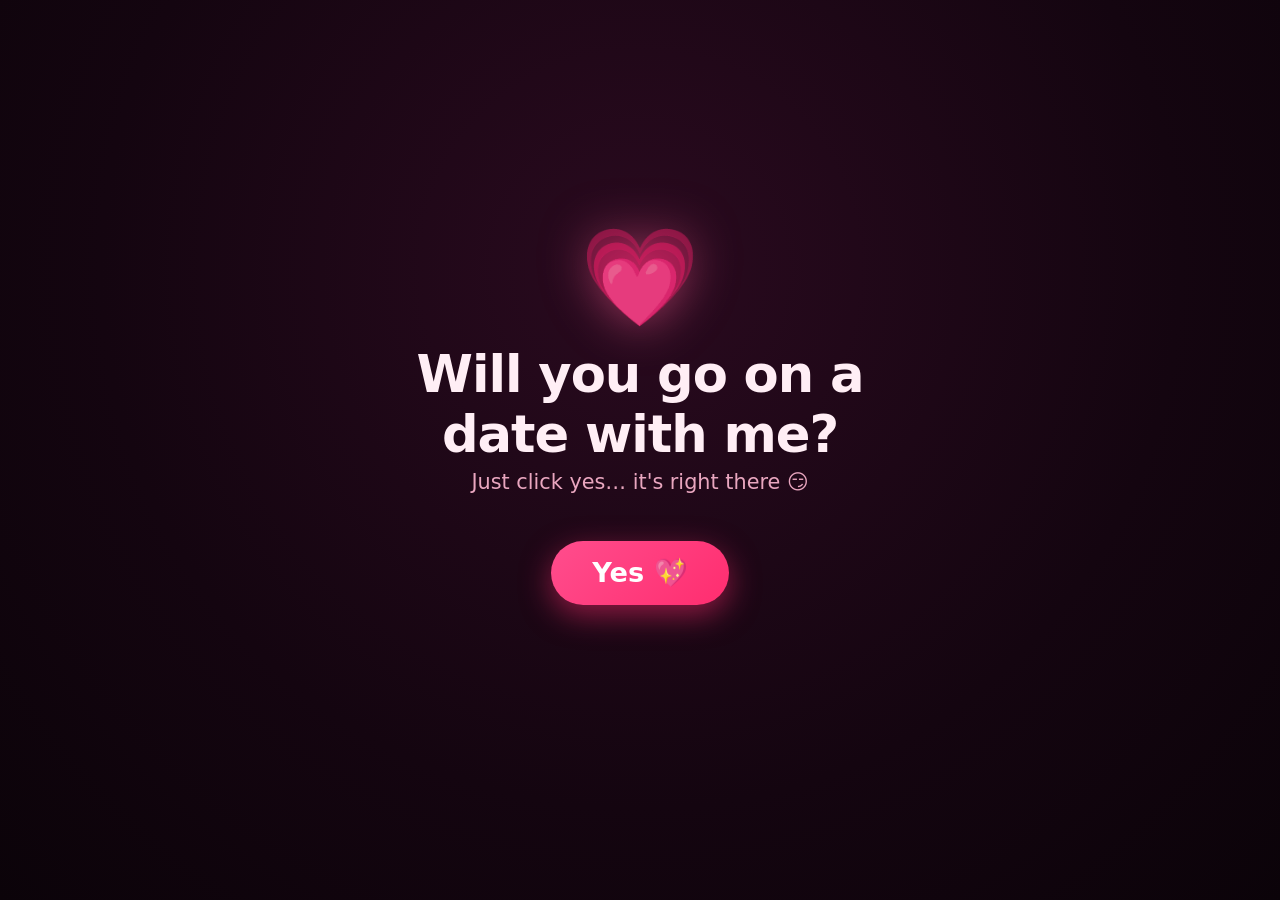
==== dateme.html @ 6dee1100 "Add playful dateme.html with dodging Yes button Co-Authored-By: Claude Opus 4.8 (1M context) <norepl" ====
<!DOCTYPE html>
<html lang="en">
<head>
  <meta charset="UTF-8" />
  <meta name="viewport" content="width=device-width, initial-scale=1.0" />
  <title>Will you go on a date with me?</title>
  <style>
    * {
      margin: 0;
      padding: 0;
      box-sizing: border-box;
    }

    html,
    body {
      height: 100%;
    }

    body {
      font-family: "Segoe UI", system-ui, -apple-system, sans-serif;
      background: radial-gradient(circle at 50% 30%, #2a0a1f 0%, #140510 60%, #0b0309 100%);
      color: #ffeef5;
      overflow: hidden;
    }

    .stage {
      position: fixed;
      inset: 0;
      display: flex;
      flex-direction: column;
      align-items: center;
      justify-content: center;
      text-align: center;
      padding: 1.5rem;
    }

    .heart-big {
      font-size: clamp(3rem, 12vw, 6rem);
      line-height: 1;
      animation: beat 1.4s ease-in-out infinite;
      filter: drop-shadow(0 0 24px rgba(255, 92, 146, 0.6));
    }

    h1 {
      margin: 1.2rem 0 0.4rem;
      font-size: clamp(1.8rem, 6vw, 3.2rem);
      font-weight: 800;
      letter-spacing: -0.02em;
      max-width: 16ch;
    }

    p.sub {
      color: #ffb8d2;
      font-size: clamp(1rem, 3vw, 1.3rem);
      margin-bottom: 2.6rem;
      opacity: 0.9;
      min-height: 1.4em;
    }

    .yes {
      font: inherit;
      font-weight: 700;
      font-size: clamp(1.2rem, 4vw, 1.7rem);
      border: none;
      border-radius: 999px;
      padding: 1rem 2.6rem;
      cursor: pointer;
      color: #fff;
      background: linear-gradient(135deg, #ff4d8d, #ff2d6f);
      box-shadow: 0 10px 30px rgba(255, 45, 111, 0.5);
      transition: left 0.25s ease, top 0.25s ease, transform 0.18s ease, box-shadow 0.18s ease;
    }

    .yes:hover {
      box-shadow: 0 14px 40px rgba(255, 45, 111, 0.7);
    }

    .reward {
      margin-top: 2rem;
      font-size: clamp(1.2rem, 4vw, 1.8rem);
      font-weight: 700;
      color: #fff;
      opacity: 0;
      transform: translateY(8px);
      transition: opacity 0.5s ease, transform 0.5s ease;
      pointer-events: none;
    }

    .reward.show {
      opacity: 1;
      transform: translateY(0);
    }

    @keyframes beat {
      0%, 100% { transform: scale(1); }
      15% { transform: scale(1.18); }
      30% { transform: scale(1); }
      45% { transform: scale(1.12); }
    }
  </style>
</head>
<body>
  <main class="stage">
    <div class="heart-big">💗</div>
    <h1>Will you go on a date with me?</h1>
    <p class="sub" id="sub">Just click yes… it's right there 😏</p>

    <button class="yes" id="yes">Yes 💖</button>

    <p class="reward" id="reward">Yay! 🥰 It's a date! 💕</p>
  </main>

  <script>
    const yes = document.getElementById('yes');
    const sub = document.getElementById('sub');

    const teases = [
      "Oops, too slow 😅",
      "Almost had it!",
      "Catch me if you can 🏃",
      "Nice try 😘",
      "So close…",
      "Hehe, not yet!",
      "Try again? 💞"
    ];
    let dodges = 0;
    let caught = false;

    // Move the button SLIGHTLY away from where the cursor is heading.
    function dodge(e) {
      if (caught) return;

      // Once it has teased enough times, let it be caught. 💕
      dodges++;
      if (dodges > 6) {
        caught = true;
        return;
      }

      const pad = 12;
      const w = yes.offsetWidth;
      const h = yes.offsetHeight;
      const rect = yes.getBoundingClientRect();
      const cx = rect.left + w / 2;
      const cy = rect.top + h / 2;

      // Pointer position (fallback to button centre for keyboard/touch).
      const px = e && e.clientX != null ? e.clientX : cx;
      const py = e && e.clientY != null ? e.clientY : cy;

      // Push a small step in the opposite direction of the pointer.
      let dx = cx - px;
      let dy = cy - py;
      const len = Math.hypot(dx, dy) || 1;
      const step = 90 + Math.random() * 50; // "slightly" — about a button-width
      dx = (dx / len) * step + (Math.random() * 30 - 15);
      dy = (dy / len) * step + (Math.random() * 30 - 15);

      let nx = rect.left + dx;
      let ny = rect.top + dy;

      // Keep it on-screen.
      nx = Math.max(pad, Math.min(window.innerWidth - w - pad, nx));
      ny = Math.max(pad, Math.min(window.innerHeight - h - pad, ny));

      yes.style.position = 'fixed';
      yes.style.left = nx + 'px';
      yes.style.top = ny + 'px';

      sub.textContent = teases[Math.min(dodges - 1, teases.length - 1)];
    }

    // Dodge on approach and on the press itself, "as if you couldn't click it".
    yes.addEventListener('mouseenter', dodge);
    yes.addEventListener('mousedown', function (e) {
      if (!caught) { e.preventDefault(); dodge(e); }
    });
    yes.addEventListener('touchstart', function (e) {
      if (!caught) { e.preventDefault(); dodge(e.touches[0]); }
    }, { passive: false });

    // The one real click that lands (after it gives in). 💖
    yes.addEventListener('click', function () {
      if (!caught) return;
      celebrate();
    });

    function celebrate() {
      document.getElementById('reward').classList.add('show');
      sub.textContent = "I knew you'd say yes 🥰";
      yes.textContent = 'Yes!! 💖';
      yes.style.transform = 'scale(1.1)';

      for (let i = 0; i < 28; i++) {
        const heart = document.createElement('div');
        heart.textContent = ['💖', '💕', '💗', '❤️', '💞'][i % 5];
        heart.style.position = 'fixed';
        heart.style.left = Math.random() * 100 + 'vw';
        heart.style.top = '110vh';
        heart.style.fontSize = (1 + Math.random() * 1.6) + 'rem';
        heart.style.pointerEvents = 'none';
        heart.style.transition = 'transform 2.6s linear, opacity 2.6s linear';
        document.body.appendChild(heart);
        requestAnimationFrame(function () {
          heart.style.transform = 'translateY(-130vh) rotate(' + (Math.random() * 120 - 60) + 'deg)';
          heart.style.opacity = '0';
        });
        setTimeout(function () { heart.remove(); }, 2800);
      }
    }
  </script>
</body>
</html>
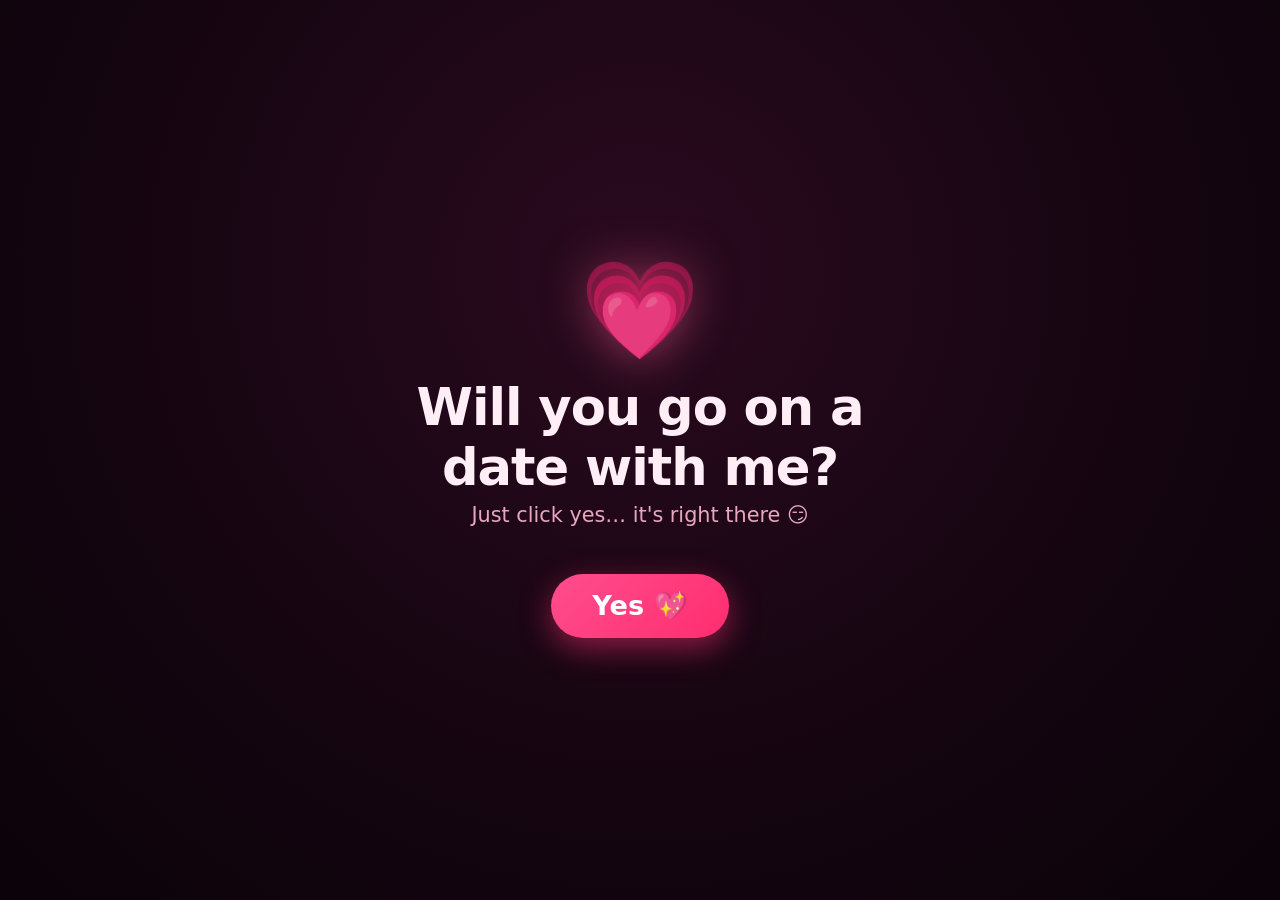
==== commit f7492def: "Make dateme.html Yes button永 uncatchable Co-Authored-By: Claude Opus 4.8 (1M context) <noreply@anthr" ====
--- a/dateme.html
+++ b/dateme.html
@@ -106,8 +106,6 @@
     <p class="sub" id="sub">Just click yes… it's right there 😏</p>
 
     <button class="yes" id="yes">Yes 💖</button>
-
-    <p class="reward" id="reward">Yay! 🥰 It's a date! 💕</p>
   </main>
 
   <script>
@@ -124,18 +122,10 @@
       "Try again? 💞"
     ];
     let dodges = 0;
-    let caught = false;
 
     // Move the button SLIGHTLY away from where the cursor is heading.
     function dodge(e) {
-      if (caught) return;
-
-      // Once it has teased enough times, let it be caught. 💕
       dodges++;
-      if (dodges > 6) {
-        caught = true;
-        return;
-      }
 
       const pad = 12;
       const w = yes.offsetWidth;
@@ -167,47 +157,17 @@
       yes.style.left = nx + 'px';
       yes.style.top = ny + 'px';
 
-      sub.textContent = teases[Math.min(dodges - 1, teases.length - 1)];
+      sub.textContent = teases[(dodges - 1) % teases.length];
     }
 
-    // Dodge on approach and on the press itself, "as if you couldn't click it".
+    // Dodge on approach and on the press itself — it can never be clicked.
     yes.addEventListener('mouseenter', dodge);
-    yes.addEventListener('mousedown', function (e) {
-      if (!caught) { e.preventDefault(); dodge(e); }
-    });
+    yes.addEventListener('mousedown', function (e) { e.preventDefault(); dodge(e); });
+    yes.addEventListener('click', function (e) { e.preventDefault(); dodge(e); });
     yes.addEventListener('touchstart', function (e) {
-      if (!caught) { e.preventDefault(); dodge(e.touches[0]); }
+      e.preventDefault();
+      dodge(e.touches[0]);
     }, { passive: false });
-
-    // The one real click that lands (after it gives in). 💖
-    yes.addEventListener('click', function () {
-      if (!caught) return;
-      celebrate();
-    });
-
-    function celebrate() {
-      document.getElementById('reward').classList.add('show');
-      sub.textContent = "I knew you'd say yes 🥰";
-      yes.textContent = 'Yes!! 💖';
-      yes.style.transform = 'scale(1.1)';
-
-      for (let i = 0; i < 28; i++) {
-        const heart = document.createElement('div');
-        heart.textContent = ['💖', '💕', '💗', '❤️', '💞'][i % 5];
-        heart.style.position = 'fixed';
-        heart.style.left = Math.random() * 100 + 'vw';
-        heart.style.top = '110vh';
-        heart.style.fontSize = (1 + Math.random() * 1.6) + 'rem';
-        heart.style.pointerEvents = 'none';
-        heart.style.transition = 'transform 2.6s linear, opacity 2.6s linear';
-        document.body.appendChild(heart);
-        requestAnimationFrame(function () {
-          heart.style.transform = 'translateY(-130vh) rotate(' + (Math.random() * 120 - 60) + 'deg)';
-          heart.style.opacity = '0';
-        });
-        setTimeout(function () { heart.remove(); }, 2800);
-      }
-    }
   </script>
 </body>
 </html>
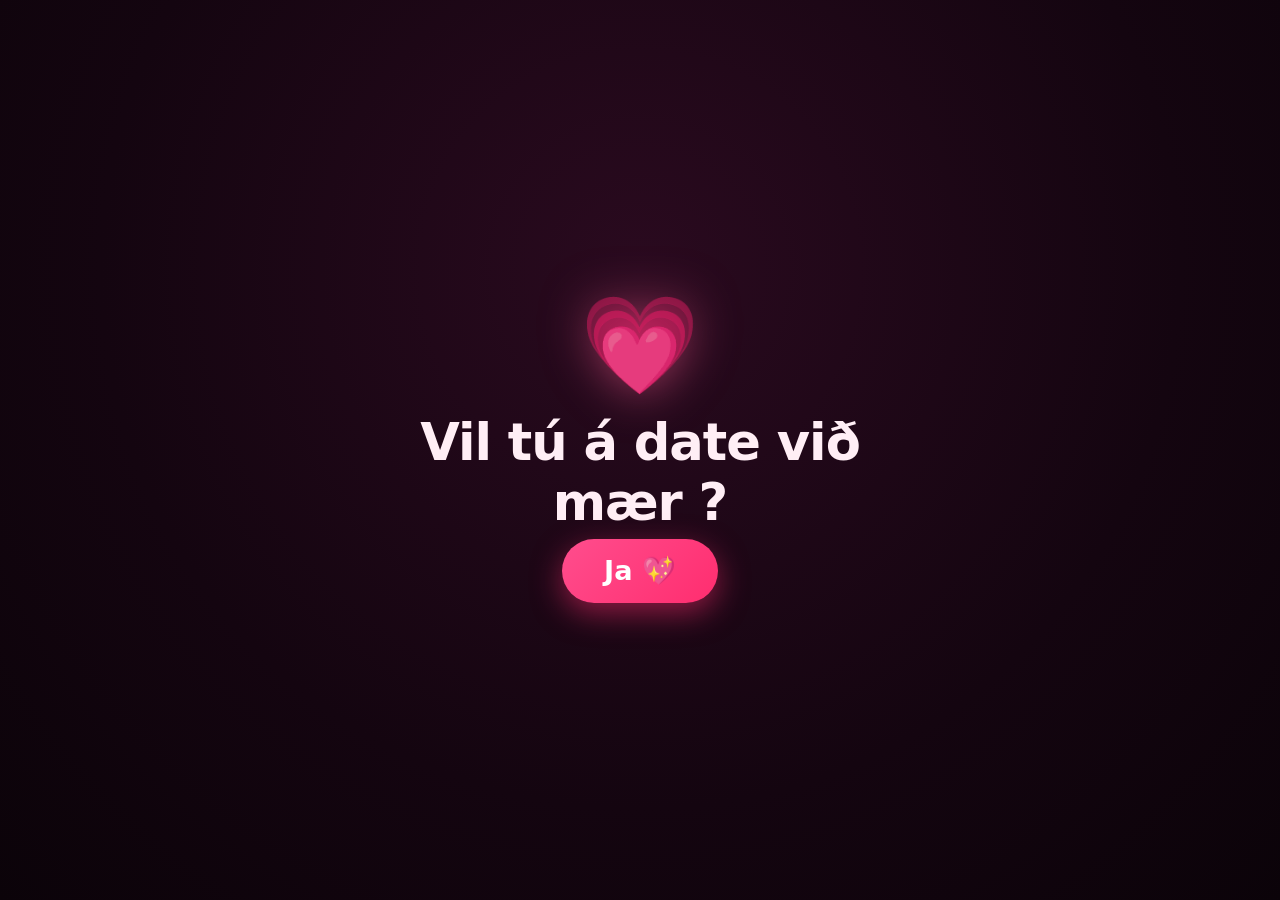
==== commit 1f771f33: "Faroese copy on dateme.html and remove sub text Co-Authored-By: Claude Opus 4.8 (1M context) <norepl" ====
--- a/dateme.html
+++ b/dateme.html
@@ -68,7 +68,7 @@
       color: #fff;
       background: linear-gradient(135deg, #ff4d8d, #ff2d6f);
       box-shadow: 0 10px 30px rgba(255, 45, 111, 0.5);
-      transition: left 0.25s ease, top 0.25s ease, transform 0.18s ease, box-shadow 0.18s ease;
+      transition: left 0.12s ease-out, top 0.12s ease-out, transform 0.18s ease, box-shadow 0.18s ease;
     }
 
     .yes:hover {
@@ -102,31 +102,16 @@
 <body>
   <main class="stage">
     <div class="heart-big">💗</div>
-    <h1>Will you go on a date with me?</h1>
-    <p class="sub" id="sub">Just click yes… it's right there 😏</p>
+    <h1>Vil tú á date við mær ?</h1>
 
-    <button class="yes" id="yes">Yes 💖</button>
+    <button class="yes" id="yes">Ja 💖</button>
   </main>
 
   <script>
     const yes = document.getElementById('yes');
-    const sub = document.getElementById('sub');
-
-    const teases = [
-      "Oops, too slow 😅",
-      "Almost had it!",
-      "Catch me if you can 🏃",
-      "Nice try 😘",
-      "So close…",
-      "Hehe, not yet!",
-      "Try again? 💞"
-    ];
-    let dodges = 0;
 
     // Move the button SLIGHTLY away from where the cursor is heading.
     function dodge(e) {
-      dodges++;
-
       const pad = 12;
       const w = yes.offsetWidth;
       const h = yes.offsetHeight;
@@ -156,12 +141,20 @@
       yes.style.position = 'fixed';
       yes.style.left = nx + 'px';
       yes.style.top = ny + 'px';
-
-      sub.textContent = teases[(dodges - 1) % teases.length];
     }
 
-    // Dodge on approach and on the press itself — it can never be clicked.
-    yes.addEventListener('mouseenter', dodge);
+    // Flee whenever the cursor gets near — even if a fast move lands on top.
+    const FLEE_RADIUS = 110; // px around the button that triggers a dodge
+    document.addEventListener('mousemove', function (e) {
+      const rect = yes.getBoundingClientRect();
+      // Distance from the pointer to the nearest edge of the button.
+      const nearestX = Math.max(rect.left, Math.min(e.clientX, rect.right));
+      const nearestY = Math.max(rect.top, Math.min(e.clientY, rect.bottom));
+      const dist = Math.hypot(e.clientX - nearestX, e.clientY - nearestY);
+      if (dist < FLEE_RADIUS) dodge(e);
+    });
+
+    // Backups: press and touch always dodge too, never click.
     yes.addEventListener('mousedown', function (e) { e.preventDefault(); dodge(e); });
     yes.addEventListener('click', function (e) { e.preventDefault(); dodge(e); });
     yes.addEventListener('touchstart', function (e) {
